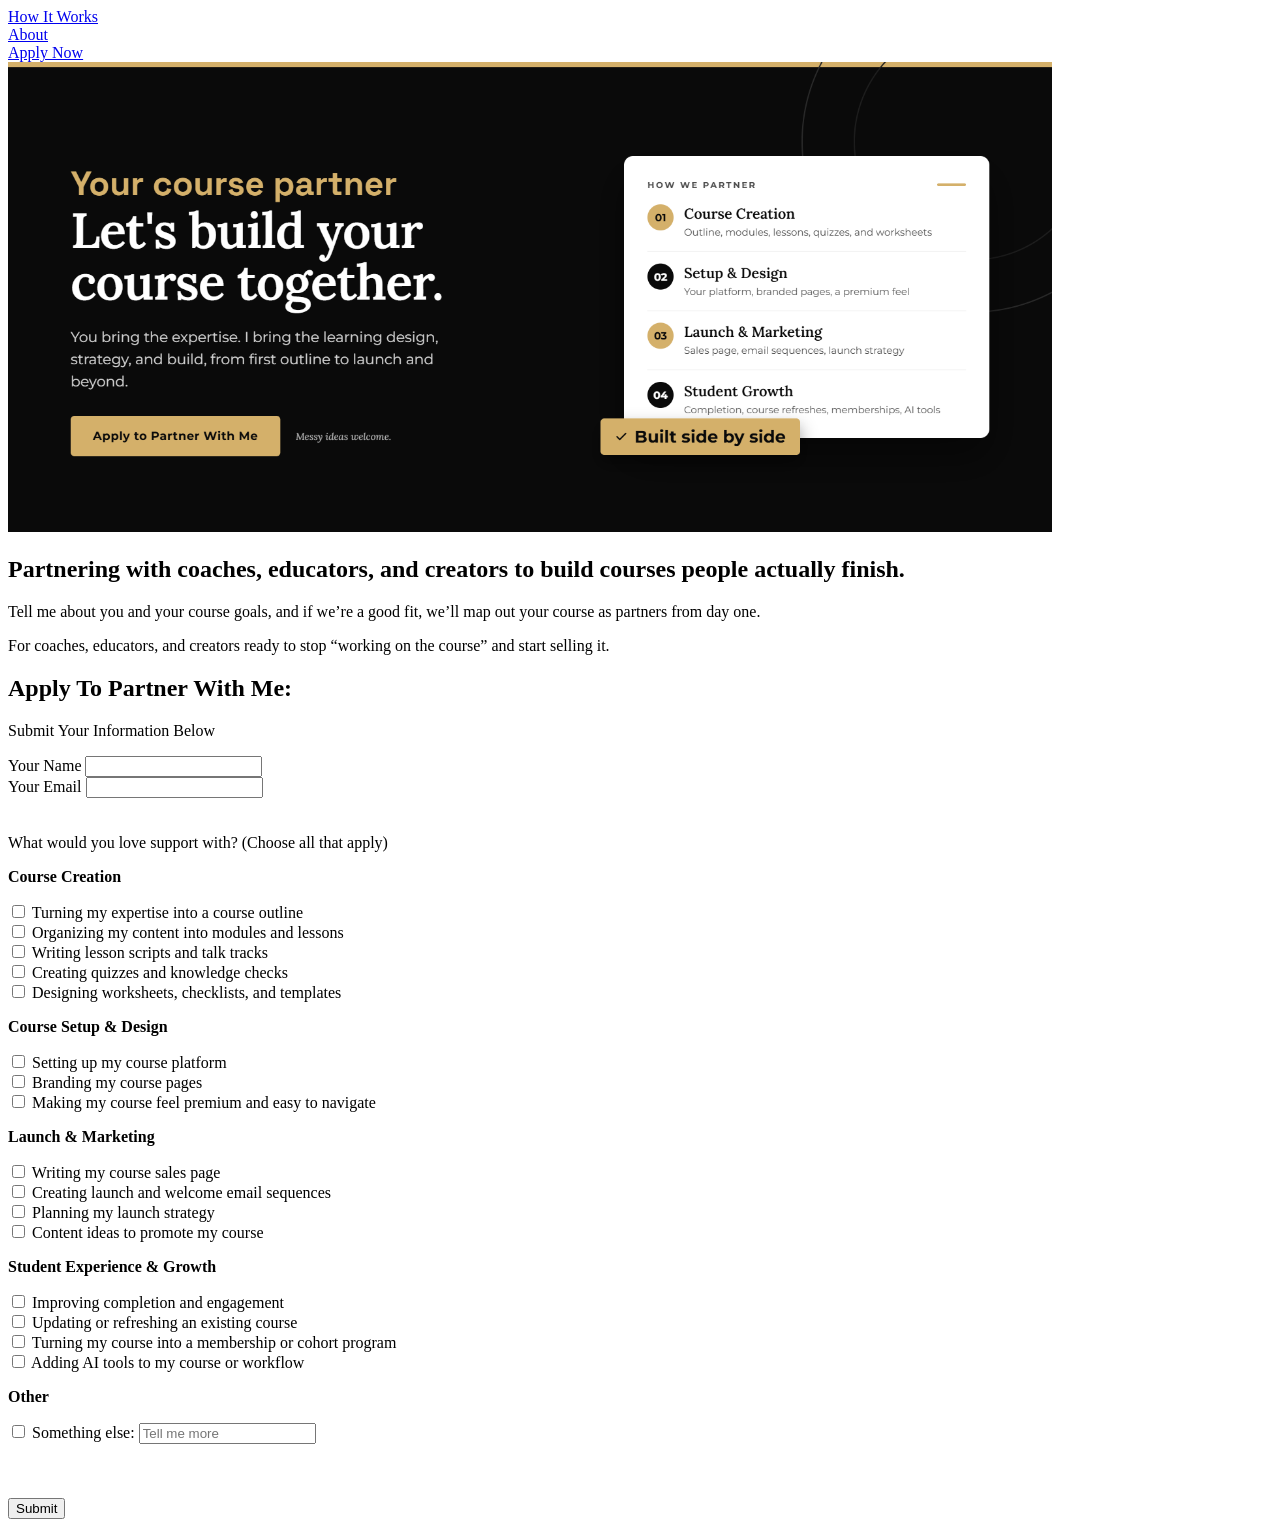
==== Home/index.html @ cc5d5535 "Update" ====
<!DOCTYPE html>
<html lang="en">
<head>
    <meta charset="UTF-8">
    <meta name="viewport" content="width=device-width, initial-scale=1.0">
    <title>Service Page</title>
    
    <link rel="stylesheet" href="styles.css">
</head>
<header>
 
  
    <a href="Services.html" style="display: block;">How It Works</a>
    <a href="about.html" style="display: block;" >About</a>
    <a href="#signup-form" class="nav-button" style="display: block;" >Apply Now</a>

</header>

<body>
   <div id="banner"> <img src="Partner Banner.png" alt="hero banner" height="470" width=""  >
</div>
    

    <h2> Partnering with coaches, educators, and creators to build courses people actually finish.</h2>

    <p> Tell me about you and your course goals, and if we’re a good fit, we’ll map out your course as partners from day one.</p>

    <p> For coaches, educators, and creators ready to stop “working on the course” and start selling it. </p>
 

<form id="signup-form" action="https://formspree.io/f/xgodrovj" method="POST">
  <h2> Apply To Partner With Me:</h2>
       <p> Submit Your Information Below</p>
      
       <label for="name">Your Name</label>
            <input type="text" id="name" name="name" required>
                                                                     <br>
       <label for="email">Your Email</label>
            <input type="email" id="email" name="email" required>
                                                                     <br>
                                                                     <br>
                                                                     <br>

         <label>What would you love support with? (Choose all that apply)</label>
<div>
  <p><strong>Course Creation</strong></p>
  
  <input type="checkbox" name="partner" value="course-outline"> Turning my expertise into a course outline</label><br>
  <label><input type="checkbox" name="partner" value="modules-lessons"> Organizing my content into modules and lessons</label><br>
  <label><input type="checkbox" name="partner" value="lesson-scripts"> Writing lesson scripts and talk tracks</label><br>
  <label><input type="checkbox" name="partner" value="quizzes"> Creating quizzes and knowledge checks</label><br>
  <label><input type="checkbox" name="partner" value="resources"> Designing worksheets, checklists, and templates</label><br>
</div>

<div>
  <p><strong>Course Setup & Design</strong></p>
  <label><input type="checkbox" name="partner" value="platform-setup"> Setting up my course platform</label><br>
  <label><input type="checkbox" name="partner" value="branding"> Branding my course pages</label><br>
  <label><input type="checkbox" name="partner" value="premium-experience"> Making my course feel premium and easy to navigate</label><br>
</div>

<div>
  <p><strong>Launch & Marketing</strong></p>
  <label><input type="checkbox" name="partner" value="sales-page"> Writing my course sales page</label><br>
  <label><input type="checkbox" name="partner" value="email-sequences"> Creating launch and welcome email sequences</label><br>
  <label><input type="checkbox" name="partner" value="launch-strategy"> Planning my launch strategy</label><br>
  <label><input type="checkbox" name="partner" value="promo-content"> Content ideas to promote my course</label><br>
</div>

<div>
  <p><strong>Student Experience & Growth</strong></p>
  <label><input type="checkbox" name="partner" value="completion"> Improving completion and engagement</label><br>
  <label><input type="checkbox" name="partner" value="course-refresh"> Updating or refreshing an existing course</label><br>
  <label><input type="checkbox" name="partner" value="membership-cohort"> Turning my course into a membership or cohort program</label><br>
  <label><input type="checkbox" name="partner" value="ai-tools"> Adding AI tools to my course or workflow</label><br>

  </div>
  
  <div>
  <p><strong>Other</strong></p>
  <label><input type="checkbox" name="partner" value="other"> Something else:</label>
  <input type="text" name="support_other" placeholder="Tell me more">
</div>
<br>

<br>

<br>
  <button type="submit">Submit</button>
</form>    

<div id="thank-you" style="display: none;">
  <h2>Application received!</h2>
  <p>I'll reach out within 48 hours to schedule our partnership call.</p>
</div>
<script>  src= "script.js"</script>
</body>
</html>
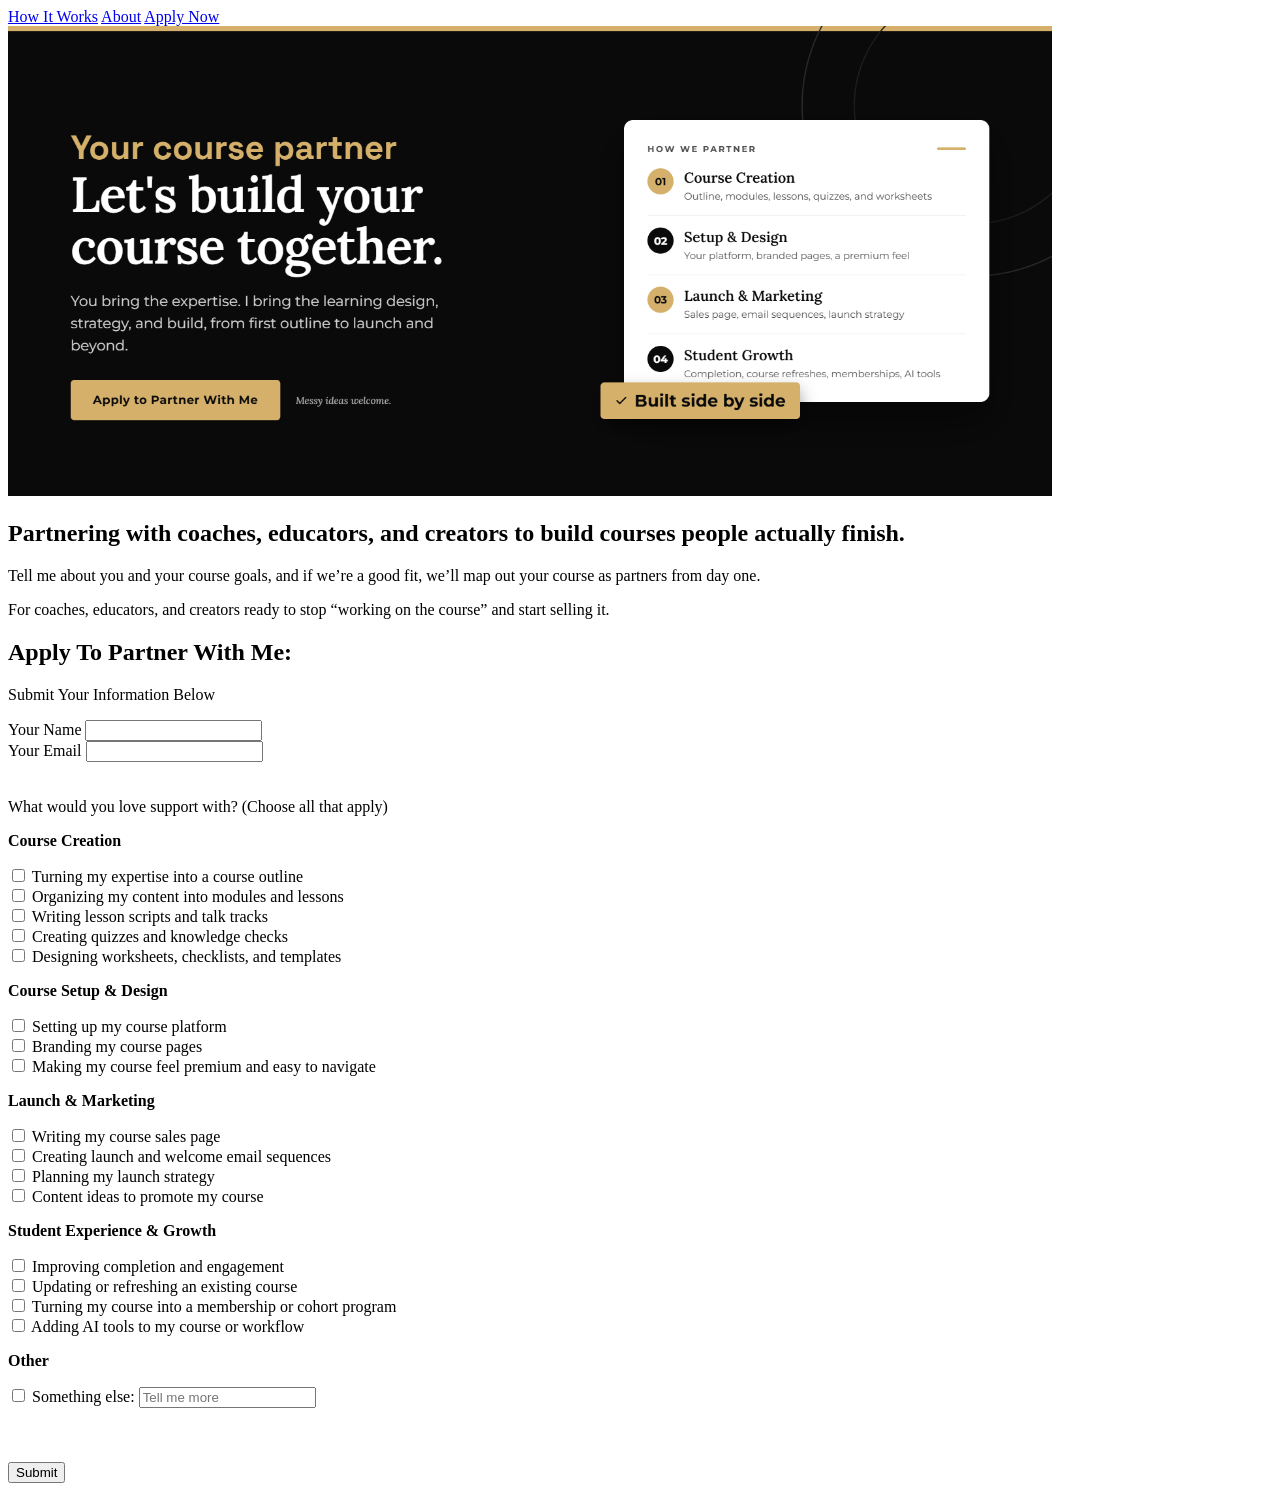
==== commit a8efda5f: "Trying to get my site to work" ====
--- a/Home/index.html
+++ b/Home/index.html
@@ -10,9 +10,9 @@
 <header>
  
   
-    <a href="Services.html" style="display: block;">How It Works</a>
-    <a href="about.html" style="display: block;" >About</a>
-    <a href="#signup-form" class="nav-button" style="display: block;" >Apply Now</a>
+    <a href="Services.html" >How It Works</a>
+    <a href="about.html"  >About</a>
+    <a href="#signup-form" class="nav-button"  >Apply Now</a>
 
 </header>
 
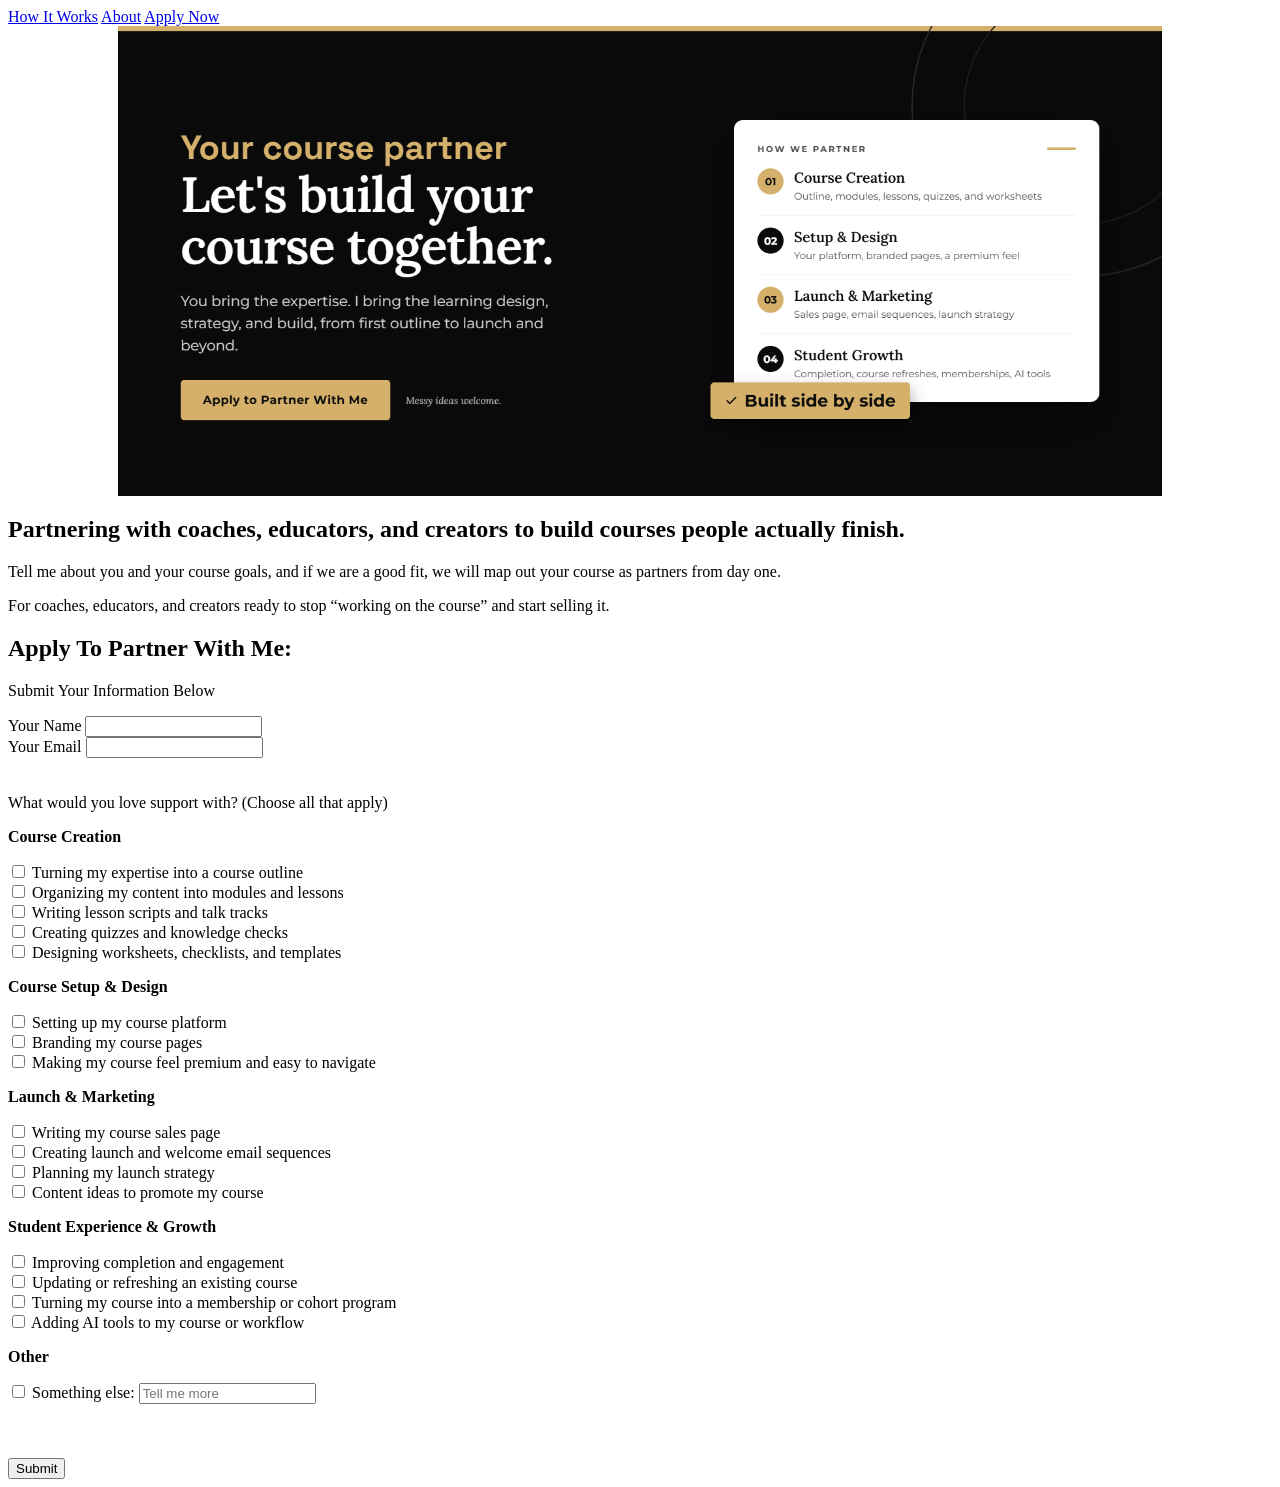
==== commit 3575db55: "Updated Website" ====
--- a/Home/index.html
+++ b/Home/index.html
@@ -7,23 +7,23 @@
     
     <link rel="stylesheet" href="styles.css">
 </head>
-<header>
+<body>
+<header class="header">
  
-  
-    <a href="Services.html" >How It Works</a>
+    <a href="services.html" >How It Works</a>
     <a href="about.html"  >About</a>
     <a href="#signup-form" class="nav-button"  >Apply Now</a>
 
 </header>
 
-<body>
+
    <div id="banner"> <img src="Partner Banner.png" alt="hero banner" height="470" width=""  >
 </div>
     
 
     <h2> Partnering with coaches, educators, and creators to build courses people actually finish.</h2>
 
-    <p> Tell me about you and your course goals, and if we’re a good fit, we’ll map out your course as partners from day one.</p>
+    <p> Tell me about you and your course goals, and if we are a good fit, we will map out your course as partners from day one.</p>
 
     <p> For coaches, educators, and creators ready to stop “working on the course” and start selling it. </p>
  
@@ -45,7 +45,7 @@
 <div>
   <p><strong>Course Creation</strong></p>
   
-  <input type="checkbox" name="partner" value="course-outline"> Turning my expertise into a course outline</label><br>
+  <label><input type="checkbox" name="partner" value="course-outline"> Turning my expertise into a course outline</label><br>
   <label><input type="checkbox" name="partner" value="modules-lessons"> Organizing my content into modules and lessons</label><br>
   <label><input type="checkbox" name="partner" value="lesson-scripts"> Writing lesson scripts and talk tracks</label><br>
   <label><input type="checkbox" name="partner" value="quizzes"> Creating quizzes and knowledge checks</label><br>
@@ -93,6 +93,6 @@
   <h2>Application received!</h2>
   <p>I'll reach out within 48 hours to schedule our partnership call.</p>
 </div>
-<script>  src= "script.js"</script>
+<script src= "script.js"></script>
 </body>
 </html>
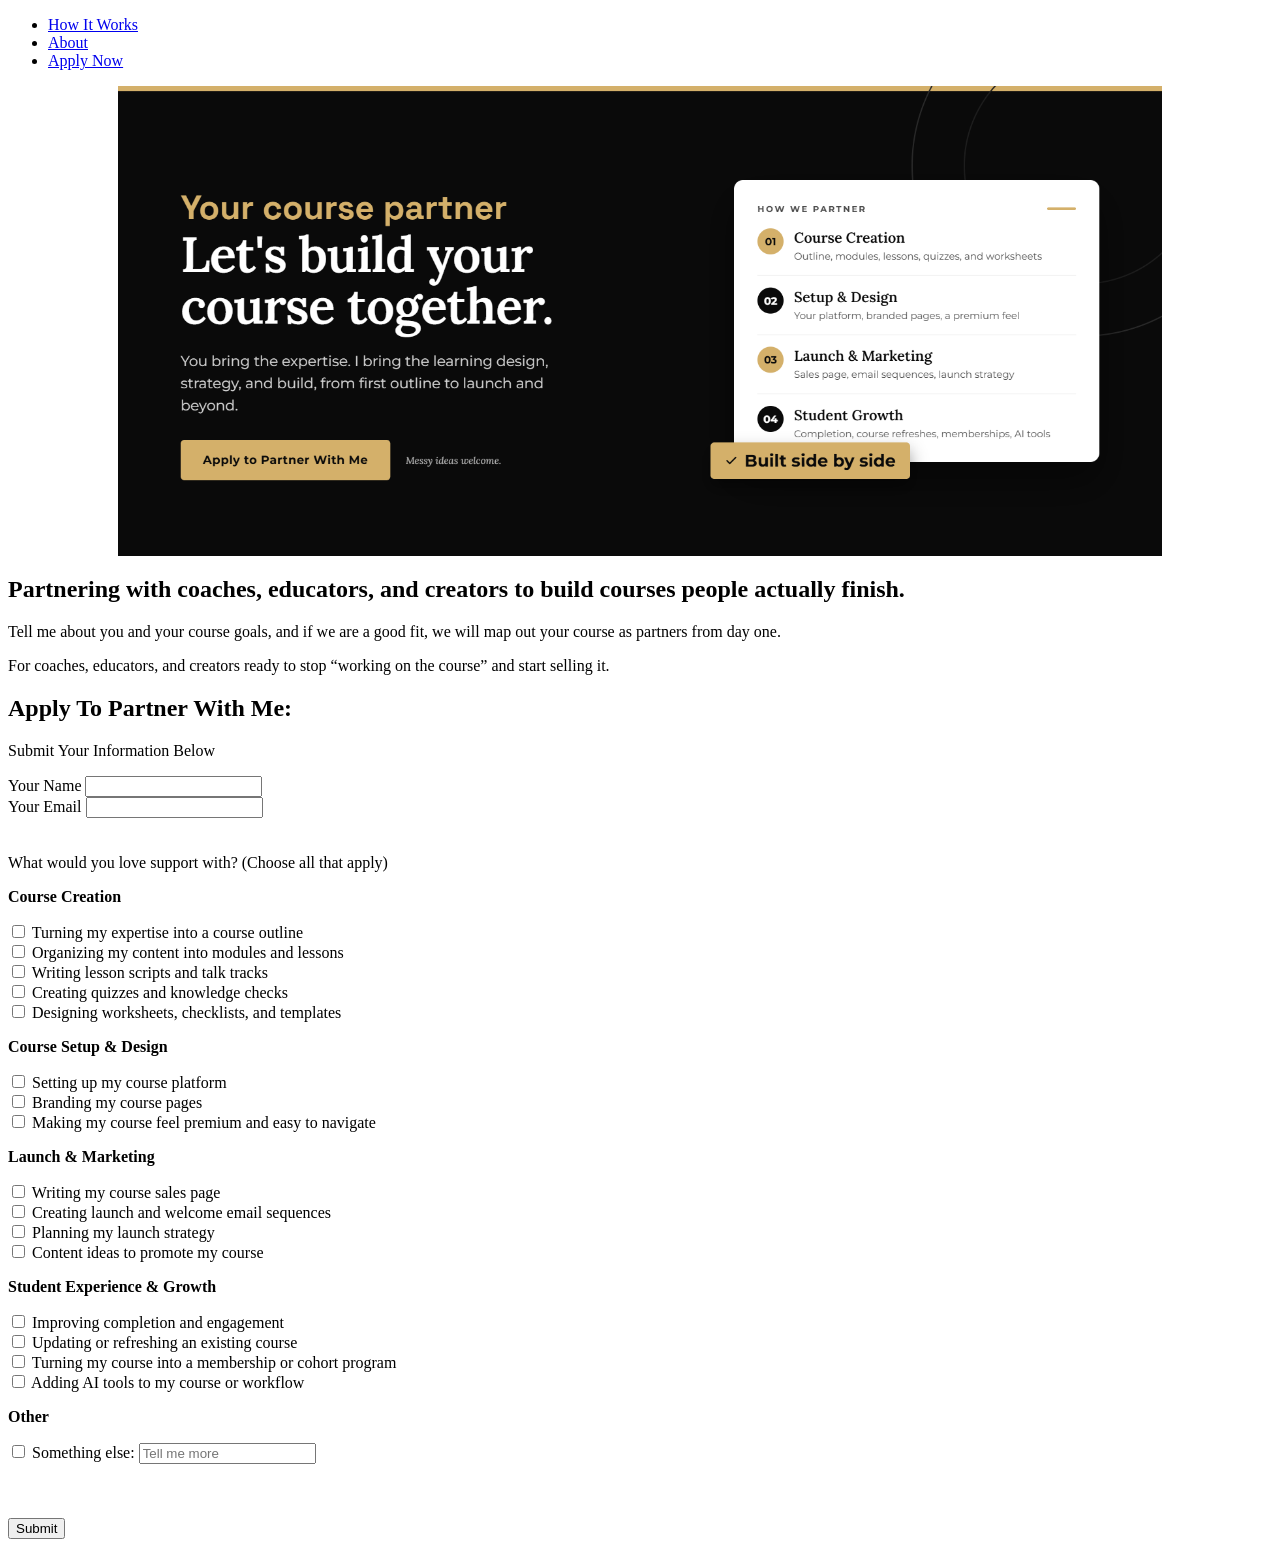
==== commit 29508c28: "Update not working" ====
--- a/Home/index.html
+++ b/Home/index.html
@@ -8,18 +8,20 @@
     <link rel="stylesheet" href="styles.css">
 </head>
 <body>
-<header class="header">
+<header>
+<nav class="navbar">
+  <ul class="nav-links">
+    <li><a href="How It Works\services.html">How It Works</a></li>
+    <li><a href="Partner\about.js">About</a></li>
+    <li><a href="index.html" >Apply Now</a></li>
+  </ul>
+</nav>
  
-    <a href="services.html" >How It Works</a>
-    <a href="about.html"  >About</a>
-    <a href="#signup-form" class="nav-button"  >Apply Now</a>
-
 </header>
 
 
    <div id="banner"> <img src="Partner Banner.png" alt="hero banner" height="470" width=""  >
-</div>
-    
+   </div>    
 
     <h2> Partnering with coaches, educators, and creators to build courses people actually finish.</h2>
 
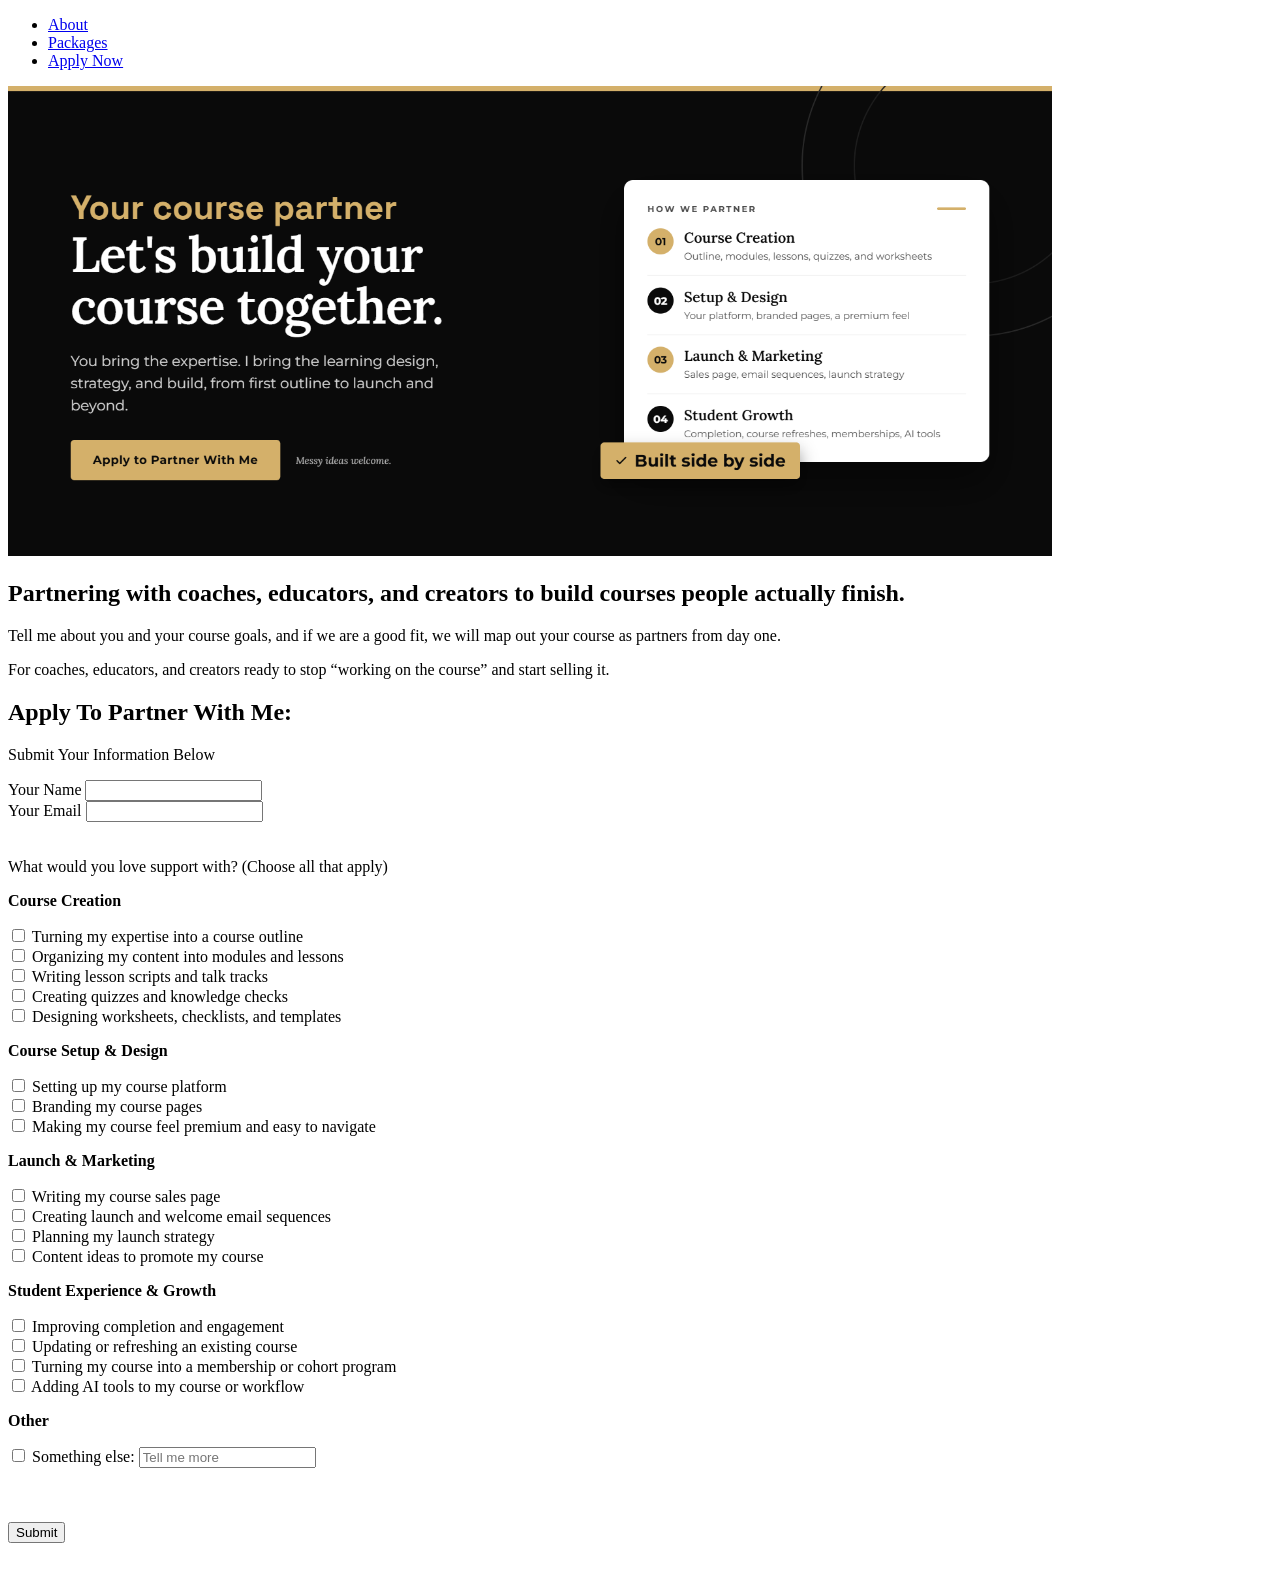
==== commit f72b5a72: "Update site" ====
--- a/Home/index.html
+++ b/Home/index.html
@@ -6,14 +6,17 @@
     <title>Service Page</title>
     
     <link rel="stylesheet" href="styles.css">
+    
 </head>
-<body>
-<header>
+<body id="main-section">
+
+    <header id="main-header">
 <nav class="navbar">
   <ul class="nav-links">
-    <li><a href="How It Works\services.html">How It Works</a></li>
-    <li><a href="Partner\about.js">About</a></li>
-    <li><a href="index.html" >Apply Now</a></li>
+    
+    <li><a href="about.html" class="btn"> About</a></li>
+    <li><a href="services.html" class="btn"> Packages</a></li>
+    <li><a href="index.html" class="btn">Apply Now</a></li>
   </ul>
 </nav>
  
@@ -94,7 +97,10 @@
 <div id="thank-you" style="display: none;">
   <h2>Application received!</h2>
   <p>I'll reach out within 48 hours to schedule our partnership call.</p>
+
 </div>
-<script src= "script.js"></script>
+<br>
+
+<script src= "services.js"></script>
 </body>
-</html>+</html>
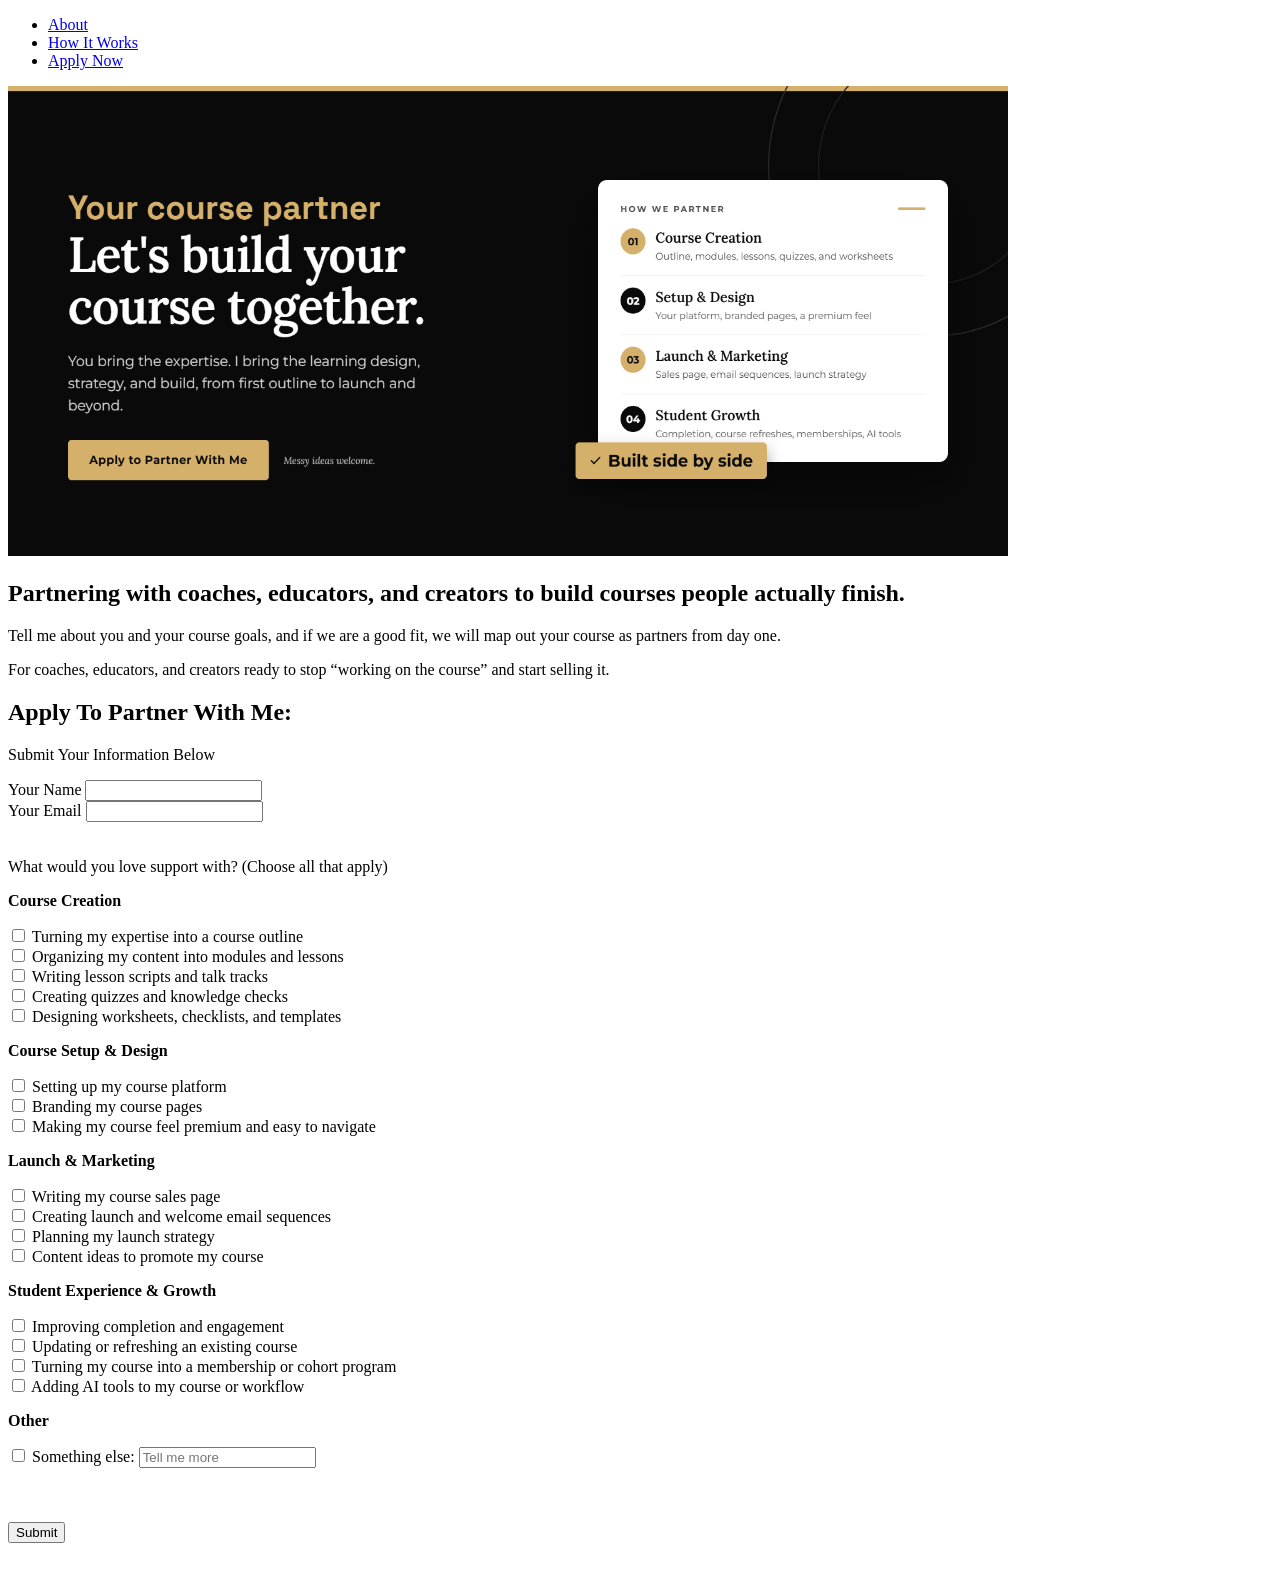
==== commit ac8924fa: "Updated site" ====
--- a/Home/index.html
+++ b/Home/index.html
@@ -14,16 +14,16 @@
 <nav class="navbar">
   <ul class="nav-links">
     
-    <li><a href="about.html" class="btn"> About</a></li>
-    <li><a href="services.html" class="btn"> Packages</a></li>
-    <li><a href="index.html" class="btn">Apply Now</a></li>
+    <li><a href="C:\Users\Student-99\Desktop\Module 2 Final\Module 2 Final Project\Partner\about.html" class="btn"> About</a></li>
+    <li><a href="C:\Users\Student-99\Desktop\Module 2 Final\Module 2 Final Project\How It Works\services.html" class="btn"> How It Works </a></li>
+    <li><a href="C:\Users\Student-99\Desktop\Module 2 Final\Module 2 Final Project\Home\index.html" class="btn">Apply Now</a></li>
   </ul>
 </nav>
  
 </header>
 
 
-   <div id="banner"> <img src="Partner Banner.png" alt="hero banner" height="470" width=""  >
+   <div id="banner"> <img src="Partner Banner.png" alt="hero banner" height="470" width="1000" >
    </div>    
 
     <h2> Partnering with coaches, educators, and creators to build courses people actually finish.</h2>
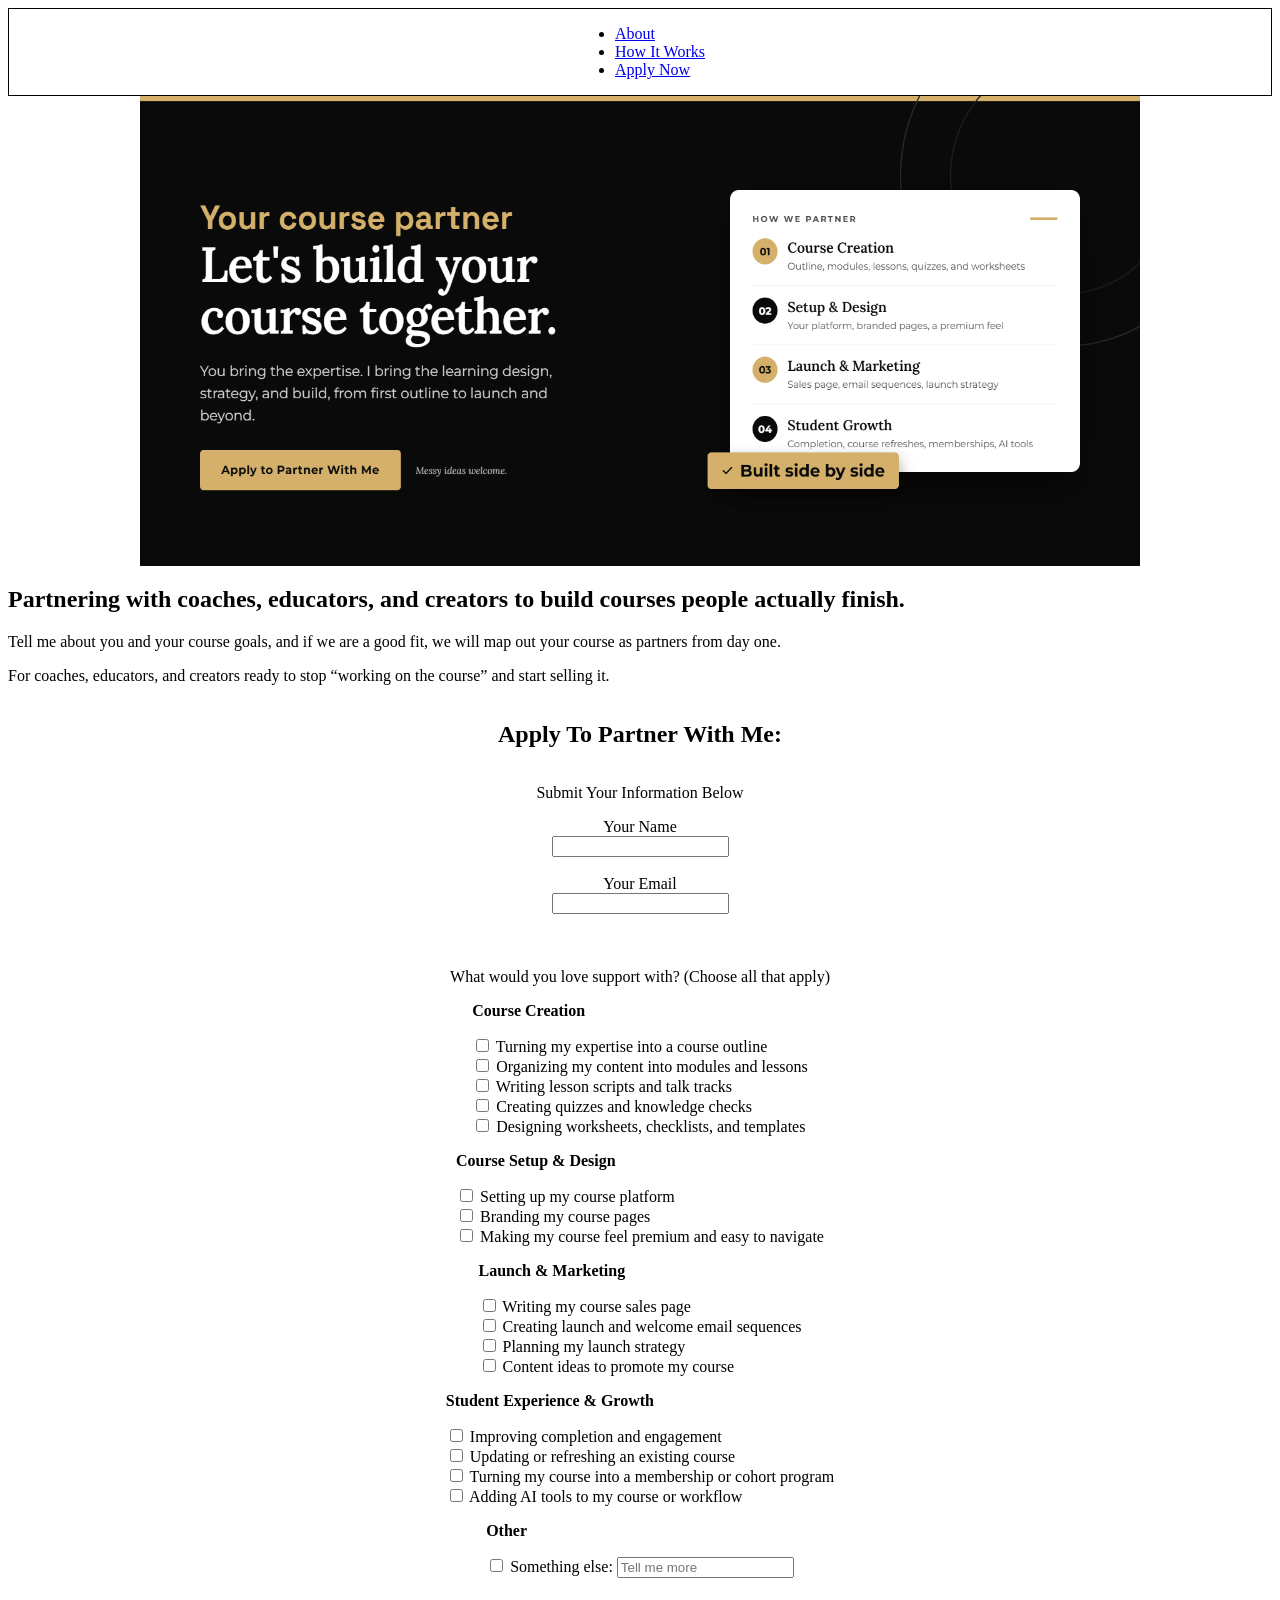
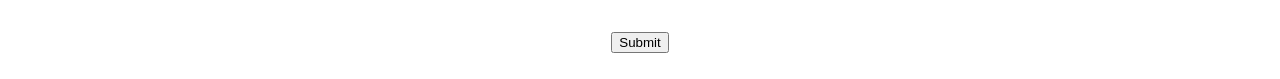
==== commit 35d3819a: "Update index.html" ====
--- a/Home/index.html
+++ b/Home/index.html
@@ -101,6 +101,6 @@
 </div>
 <br>
 
-<script src= "services.js"></script>
+<script src= "script.js"></script>
 </body>
 </html>
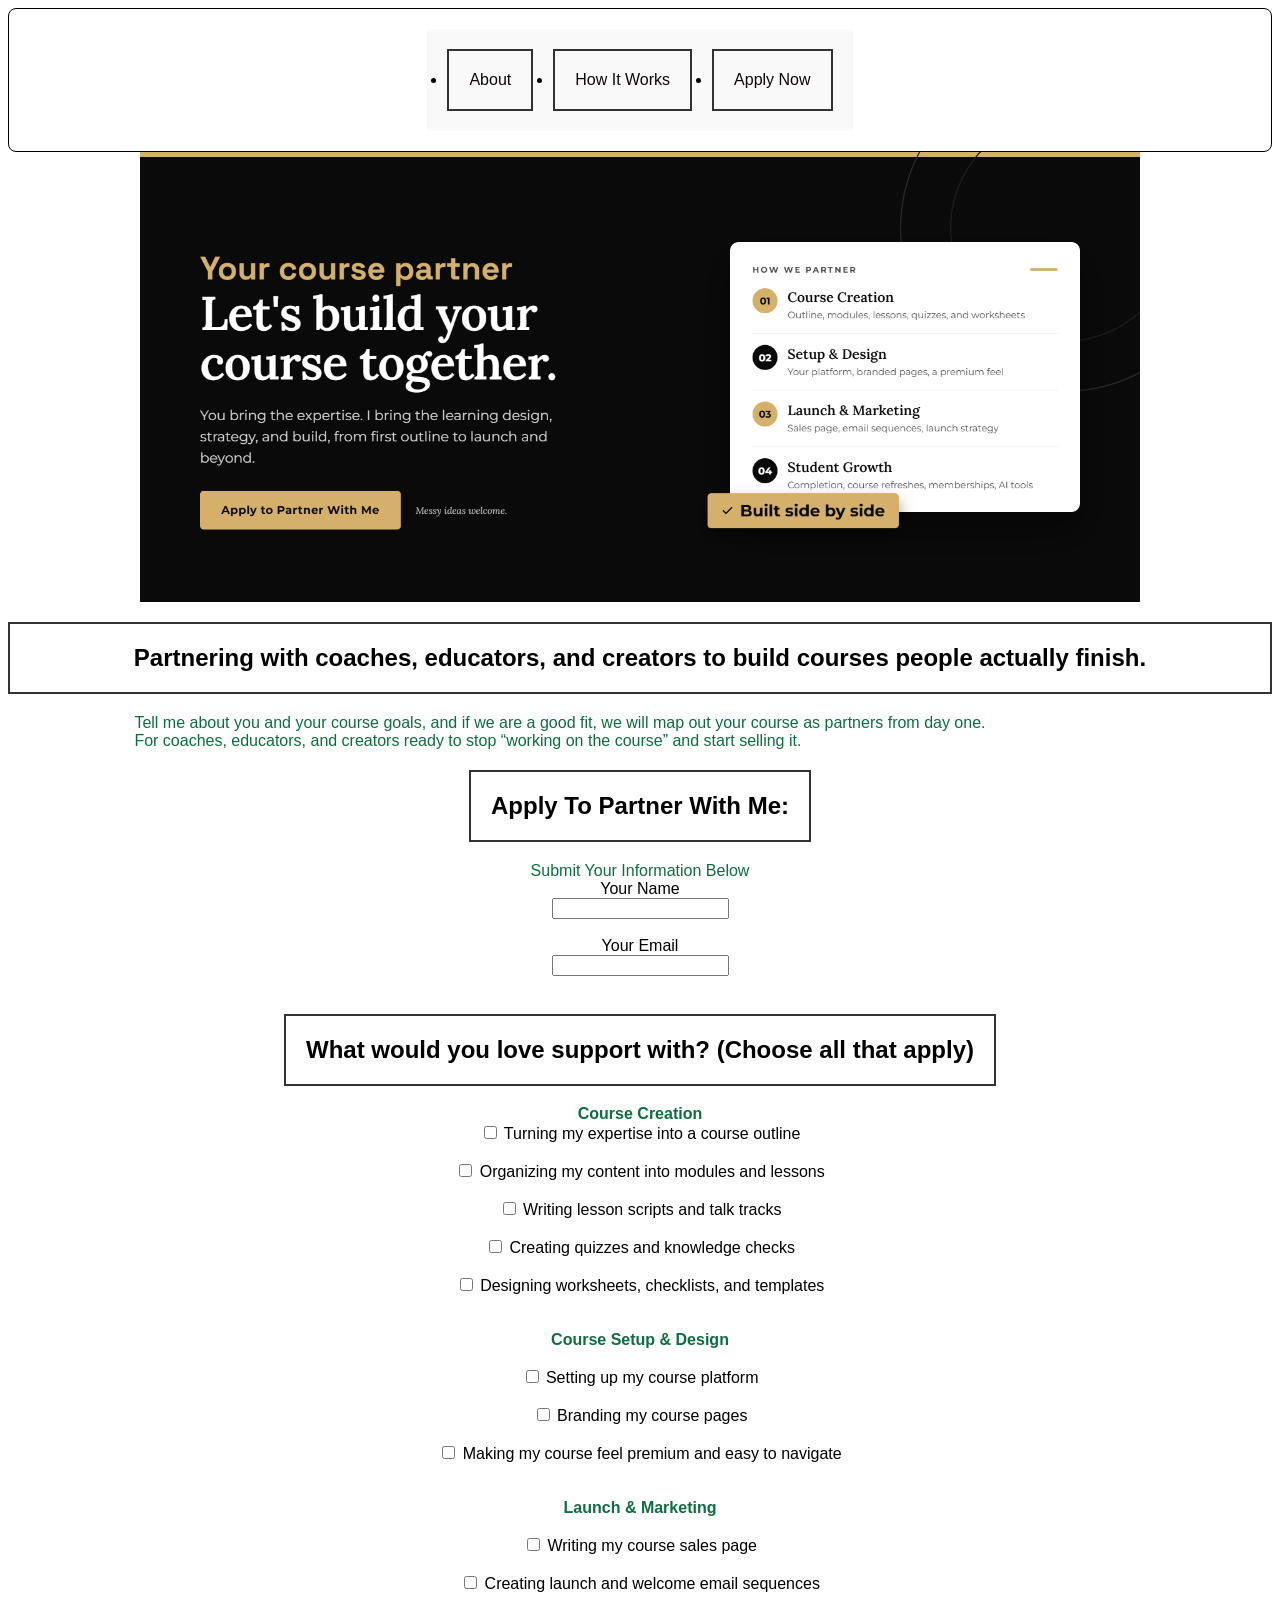
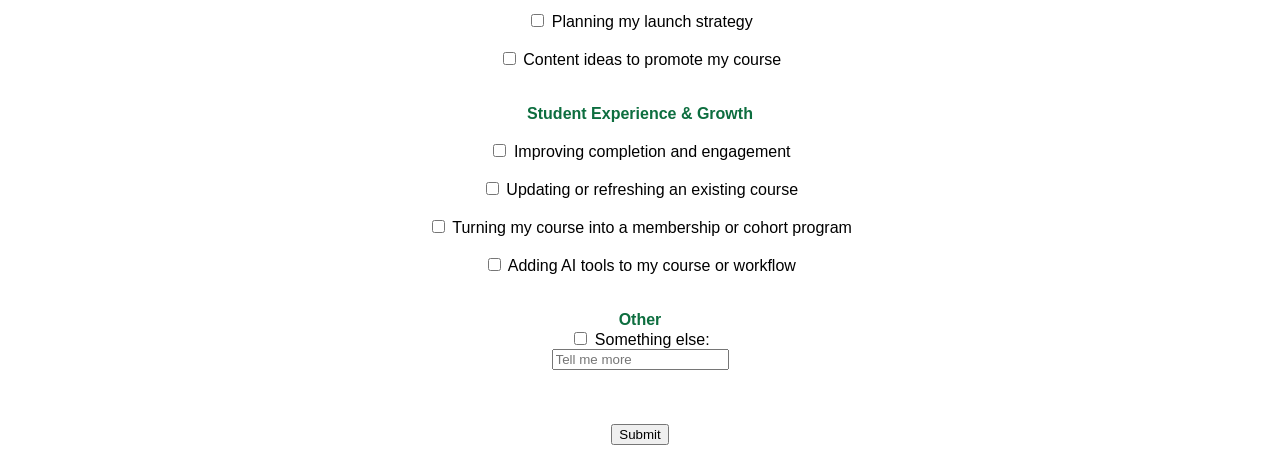
==== commit 6e0542e2: "Submit changes" ====
--- a/Home/index.html
+++ b/Home/index.html
@@ -16,7 +16,7 @@
     
     <li><a href="C:\Users\Student-99\Desktop\Module 2 Final\Module 2 Final Project\Partner\about.html" class="btn"> About</a></li>
     <li><a href="C:\Users\Student-99\Desktop\Module 2 Final\Module 2 Final Project\How It Works\services.html" class="btn"> How It Works </a></li>
-    <li><a href="C:\Users\Student-99\Desktop\Module 2 Final\Module 2 Final Project\Home\index.html" class="btn">Apply Now</a></li>
+    <li><a href="#signup-form" class="nav-button" style="display: block;" >Apply Now</a></li>
   </ul>
 </nav>
  
@@ -43,10 +43,8 @@
        <label for="email">Your Email</label>
             <input type="email" id="email" name="email" required>
                                                                      <br>
-                                                                     <br>
-                                                                     <br>
-
-         <label>What would you love support with? (Choose all that apply)</label>
+          
+         <h2>What would you love support with? (Choose all that apply)</h2>
 <div>
   <p><strong>Course Creation</strong></p>
   
@@ -56,31 +54,35 @@
   <label><input type="checkbox" name="partner" value="quizzes"> Creating quizzes and knowledge checks</label><br>
   <label><input type="checkbox" name="partner" value="resources"> Designing worksheets, checklists, and templates</label><br>
 </div>
+<br>
 
 <div>
-  <p><strong>Course Setup & Design</strong></p>
+  <p><strong>Course Setup & Design</strong></p><br>
   <label><input type="checkbox" name="partner" value="platform-setup"> Setting up my course platform</label><br>
   <label><input type="checkbox" name="partner" value="branding"> Branding my course pages</label><br>
   <label><input type="checkbox" name="partner" value="premium-experience"> Making my course feel premium and easy to navigate</label><br>
 </div>
+<br>
 
 <div>
-  <p><strong>Launch & Marketing</strong></p>
+  <p><strong>Launch & Marketing</strong></p><br>
   <label><input type="checkbox" name="partner" value="sales-page"> Writing my course sales page</label><br>
   <label><input type="checkbox" name="partner" value="email-sequences"> Creating launch and welcome email sequences</label><br>
   <label><input type="checkbox" name="partner" value="launch-strategy"> Planning my launch strategy</label><br>
   <label><input type="checkbox" name="partner" value="promo-content"> Content ideas to promote my course</label><br>
 </div>
+<br>
 
 <div>
-  <p><strong>Student Experience & Growth</strong></p>
+  <p><strong>Student Experience & Growth</strong></p><br>
   <label><input type="checkbox" name="partner" value="completion"> Improving completion and engagement</label><br>
   <label><input type="checkbox" name="partner" value="course-refresh"> Updating or refreshing an existing course</label><br>
   <label><input type="checkbox" name="partner" value="membership-cohort"> Turning my course into a membership or cohort program</label><br>
   <label><input type="checkbox" name="partner" value="ai-tools"> Adding AI tools to my course or workflow</label><br>
 
   </div>
-  
+  <br>
+
   <div>
   <p><strong>Other</strong></p>
   <label><input type="checkbox" name="partner" value="other"> Something else:</label>
--- a/Home/styles.css
+++ b/Home/styles.css
@@ -0,0 +1,97 @@
+body {
+    font-family: Arial, sans-serif;
+  }
+
+p {
+    
+    margin: 0 10%;
+    table-layout: fixed;
+    font-family:Georgia, 'Times New Roman', Times, serif; 
+    color: rgb(13, 110, 63);
+    font-family:Verdana, Geneva, Tahoma, sans-serif, Haettenschweiler, 'Arial Narrow Bold', sans-serif, Georgia, Times, 'Times New Roman', serif, 'Times New Roman', Times, serif; 
+
+}
+
+header{
+  display: flex; 
+  justify-content: center; 
+  gap: 40px; 
+  align-items: center; 
+  padding: 20px; 
+  border: 2px solid #333; 
+  border-radius: 8px;
+
+}
+img {
+    max-width: 100%;
+    height: auto;
+    margin: 0 auto;
+    align-items: center;
+}
+a {
+    display: flex; 
+  justify-content: center; 
+  gap: 40px; 
+  align-items: center; 
+  padding: 20px; 
+  border: 2px solid #333; 
+  
+}
+
+
+/* Container for the navigation bar */
+.navbar {
+  background-color: #faf9f9;
+  padding: 20px;
+}
+
+/* Layout for the list items */
+.nav-links {
+  list-style:element(div);      /* Removes bullet points */
+  display: flex;         /* Aligns links horizontally */
+  gap: 20px;             /* Adds space between links */
+  margin: 0;
+  padding: 0;
+  align-items: center;
+}
+
+/* Styling for the links */
+.nav-links a {
+  list-style: none;
+  color: rgb(17, 7, 7);
+  text-decoration: none; /* Removes the underline */
+  font-family: sans-serif;
+  font-weight: 500;
+}
+
+
+.btn-apply {
+  background-color: #007bff;
+  padding: 8px 16px;
+  border-radius: 4px;
+  transition: background-color 0.2s;
+}
+
+.btn-apply:hover {
+  background-color: #0056b3 !important; /* Forces button hover color */
+  color: white !important;
+}
+h2{display: flex; 
+  justify-content: center; 
+  gap: 220px; 
+  align-items: center; 
+  padding: 20px; 
+  border: 2px solid #333; 
+ margin: 76 auto;
+
+}
+html {
+  scroll-behavior: smooth;
+}
+div {
+display:contents;
+  justify-content: center; 
+padding: 0px; 
+ 
+ margin: 0 auto;
+}
